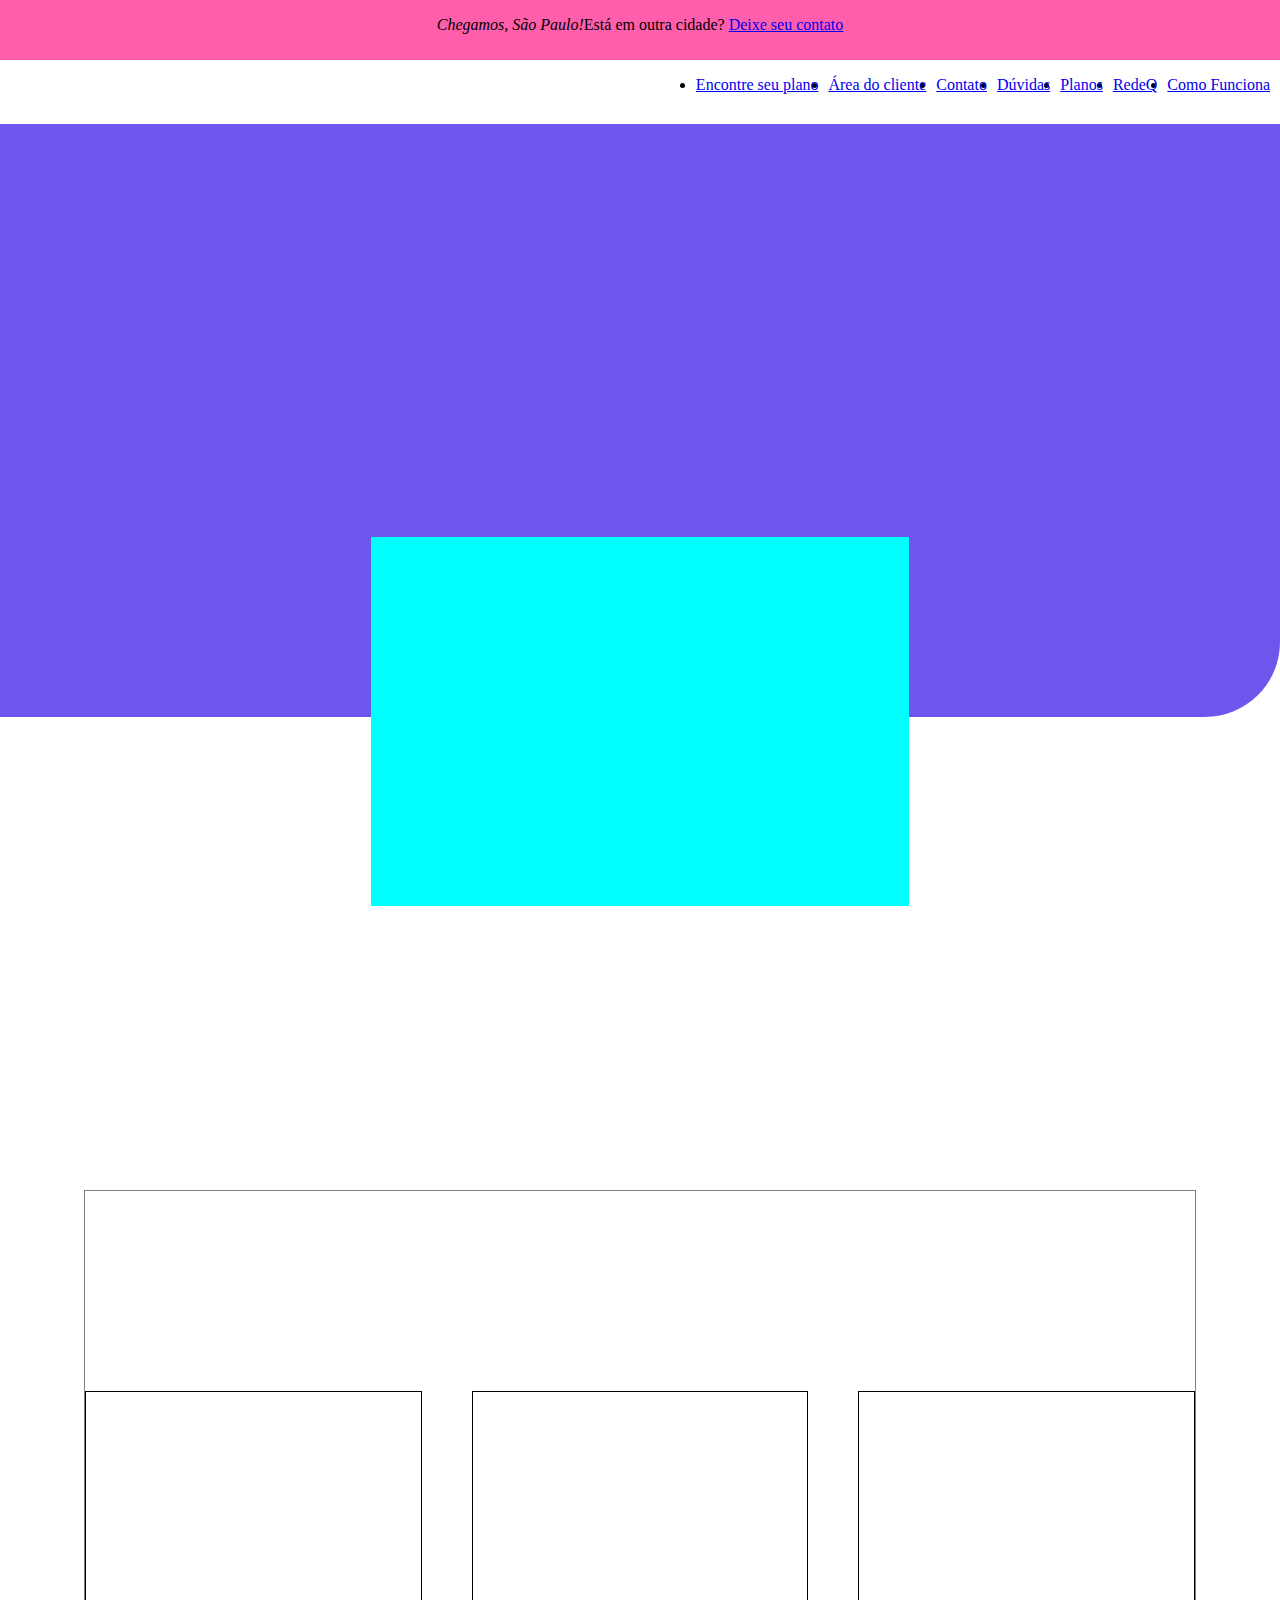
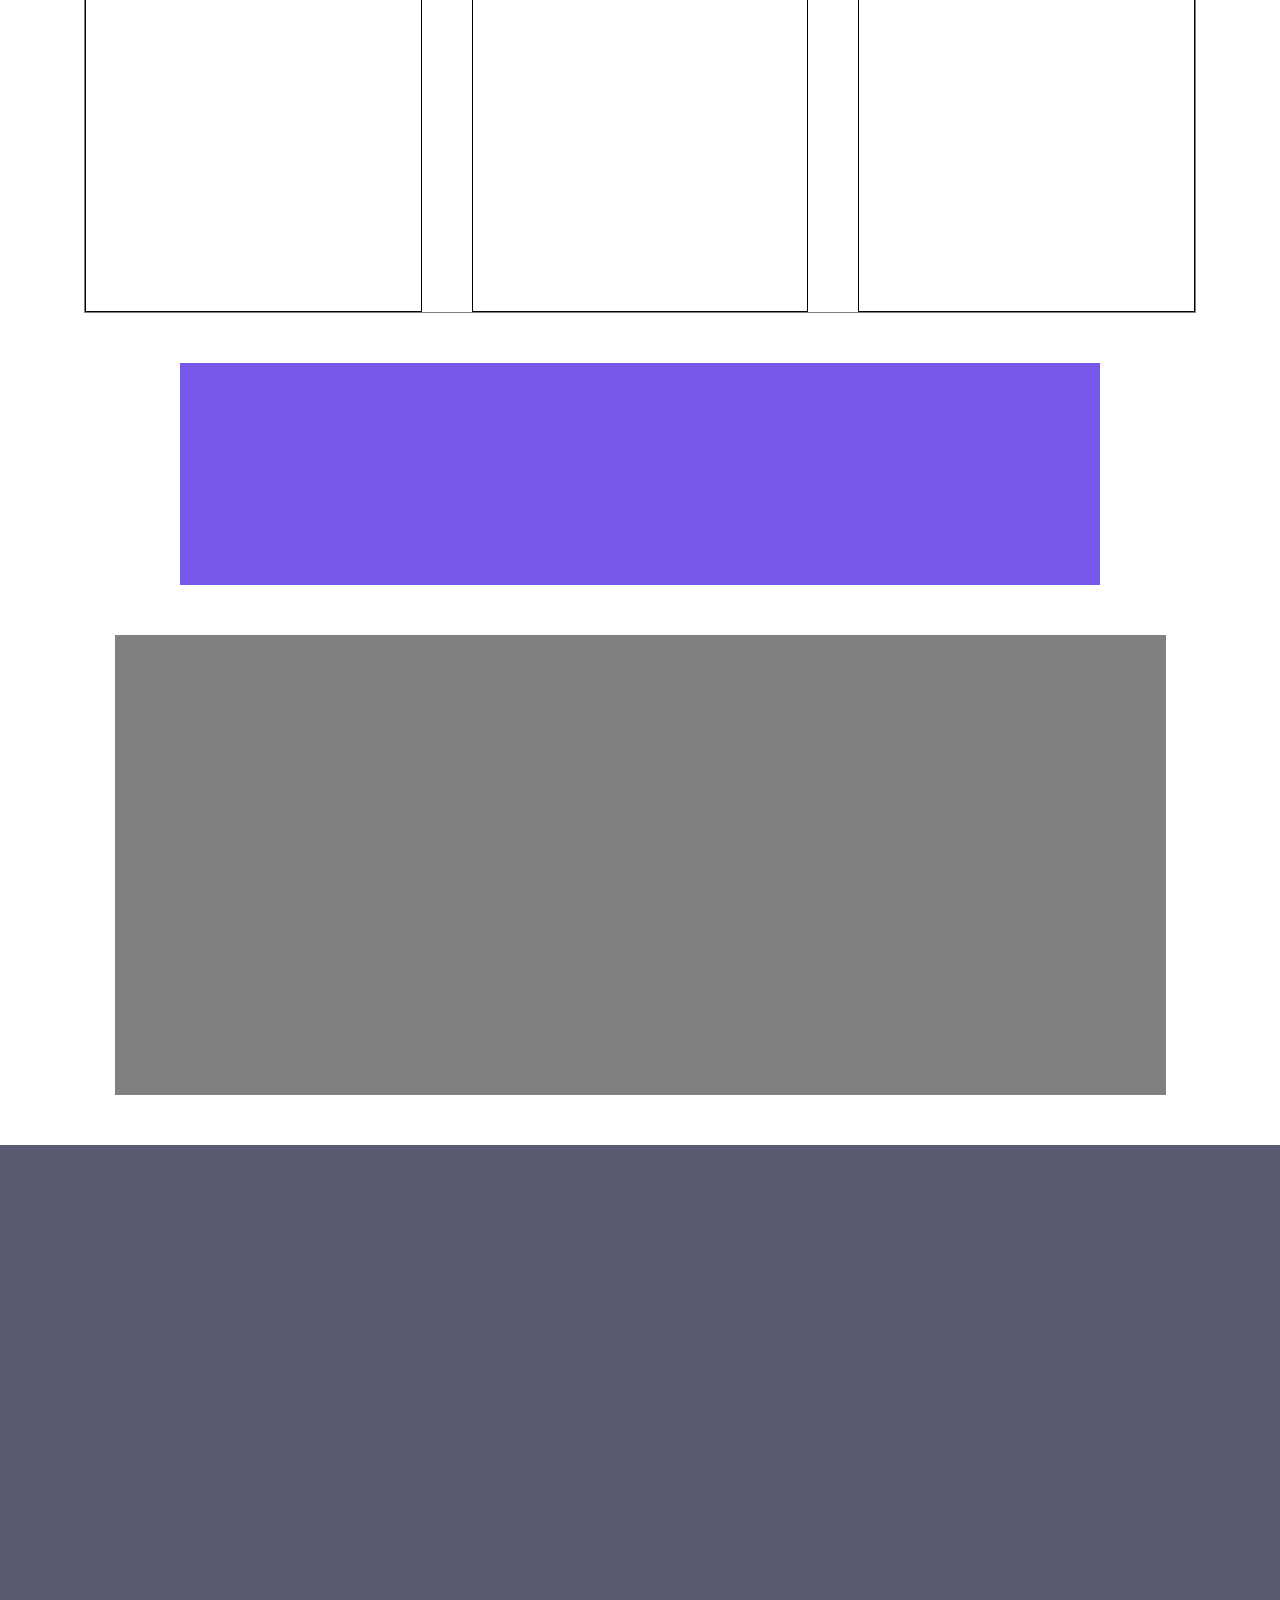
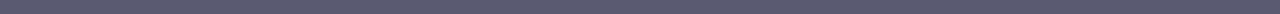
==== index.html @ 396ab60f "Adicionando no outro computador" ====
<!DOCTYPE html>
<html lang="pt-br">

<head>
    <meta charset="UTF-8">
    <meta name="viewport" content="width=device-width, initial-scale=1.0">
    <title>Saúde</title>
    <link rel="stylesheet" href="CSS/estilo.css">

    
</head>

<body>

    <div class="div-topo" id="div1">
        <p><i>Chegamos, São Paulo!</i>Está em outra cidade? <a href="#">Deixe seu contato</a> </p>
    </div>
    
    <div class="div-topo" id="div2">
        <ul class="ul-div2">
            <li><a href="#">Como Funciona</a></li>
            <li><a href="#">RedeQ</a></li>
            <li><a href="#">Planos</a></li>
            <li><a href="#">Dúvidas</a></li>
            <li><a href="#">Contato</a></li>
            <li><a href="#">Área do cliente</a></li>
            <li><a href="#">Encontre seu plano</a></li>
        </ul>
    </div>
    
    
    <div class="div-topo" id="div3">
    </div>

    <div id="div4">

    </div>

    <div id="div5">
        <div class="coluna"></div>
        <div class="coluna" id="coluna-meio"></div>
        <div class="coluna"></div>
    </div>

    <div id="div6">

    </div>

    <div id="div7">

    </div>

    <Footer>
    </Footer>

</body>


</html>
---- CSS/estilo.css ----
body{
    margin: 0;
    padding: 0;
    text-decoration: chocolate;
}    
div{
    font-size: 0;
    padding: 0;
    margin: 0 auto;
    margin-bottom: 50px;
}
footer{
    width: 100%;
    height: 469px;
    background-color: #5A5A71;
}
.div-topo{
    font-size: 0;
    display: inline-block;

}
.ul-div2 li{
    margin-right: 10px;
    float: right;
}
.coluna{
    flex: 1;
    margin-top: 200px;
    margin-bottom: 0;
    border: 1px solid #000;
}
#div1{
    width: 100%;
    height: 60px;
    background-color: #FF5EAC;
    text-align: center;
    font-size: 16px;
    margin-bottom: 0px !important;
}
#div2{
    width: 100%;
    height: 60px;
    background-color: white;
    margin-bottom: 0 !important;
    font-size: 16px;
}
#div3{
    width: 100%;
    height: 593px;
    background-color: #6E56ED;
    border-bottom-right-radius: 75px;
}
#div4{
    width: 538px;
    height: 369px;
    background-color: aqua;
    position: relative;
    top: -234px;
 
}
#div5{
    display: flex;
    width: 1110px;
    height: 721px;
    border: 1px solid gray;
}
#div6{
    width: 920px;
    height: 222px;
    background-color: #7858e8;
}
#div7{
    width: 1051px;
    height: 460px;
    background-color: gray;
}
#coluna-meio{
    margin-left: 50px;
    margin-right: 50px;
}
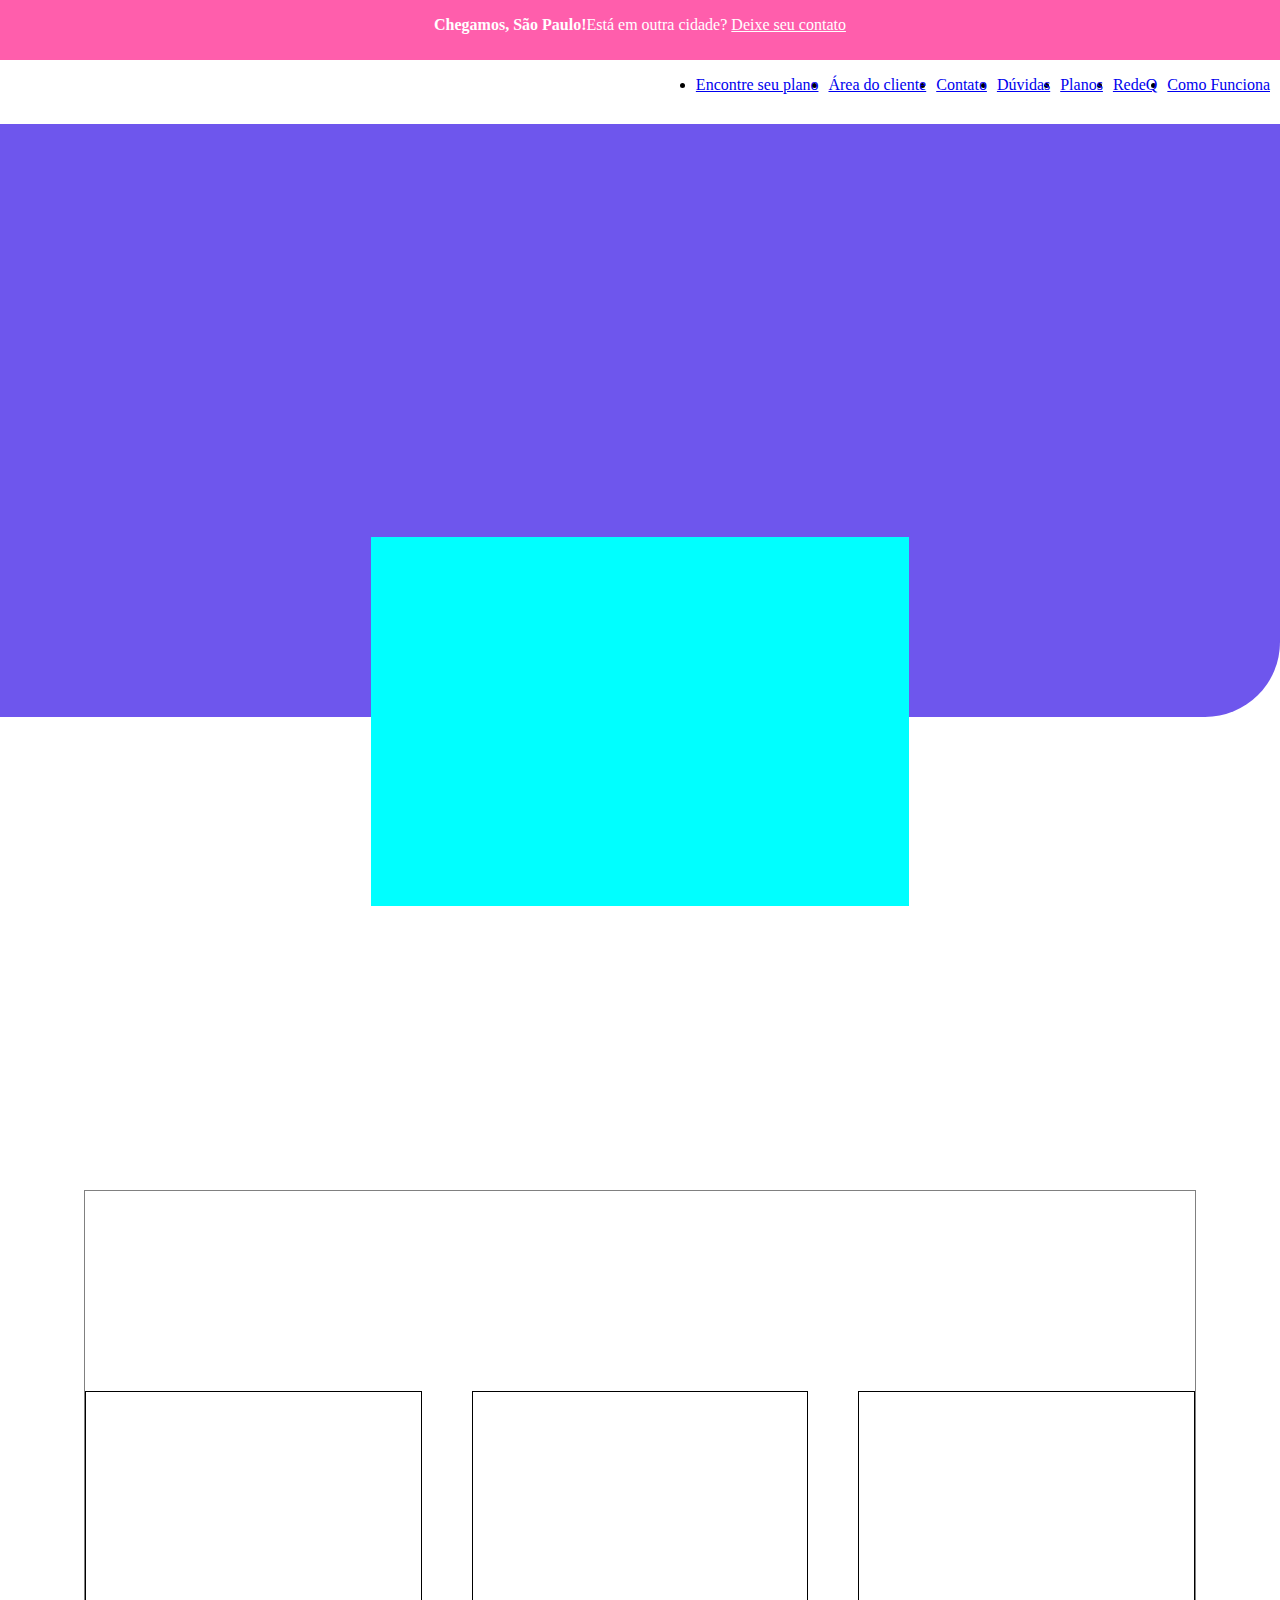
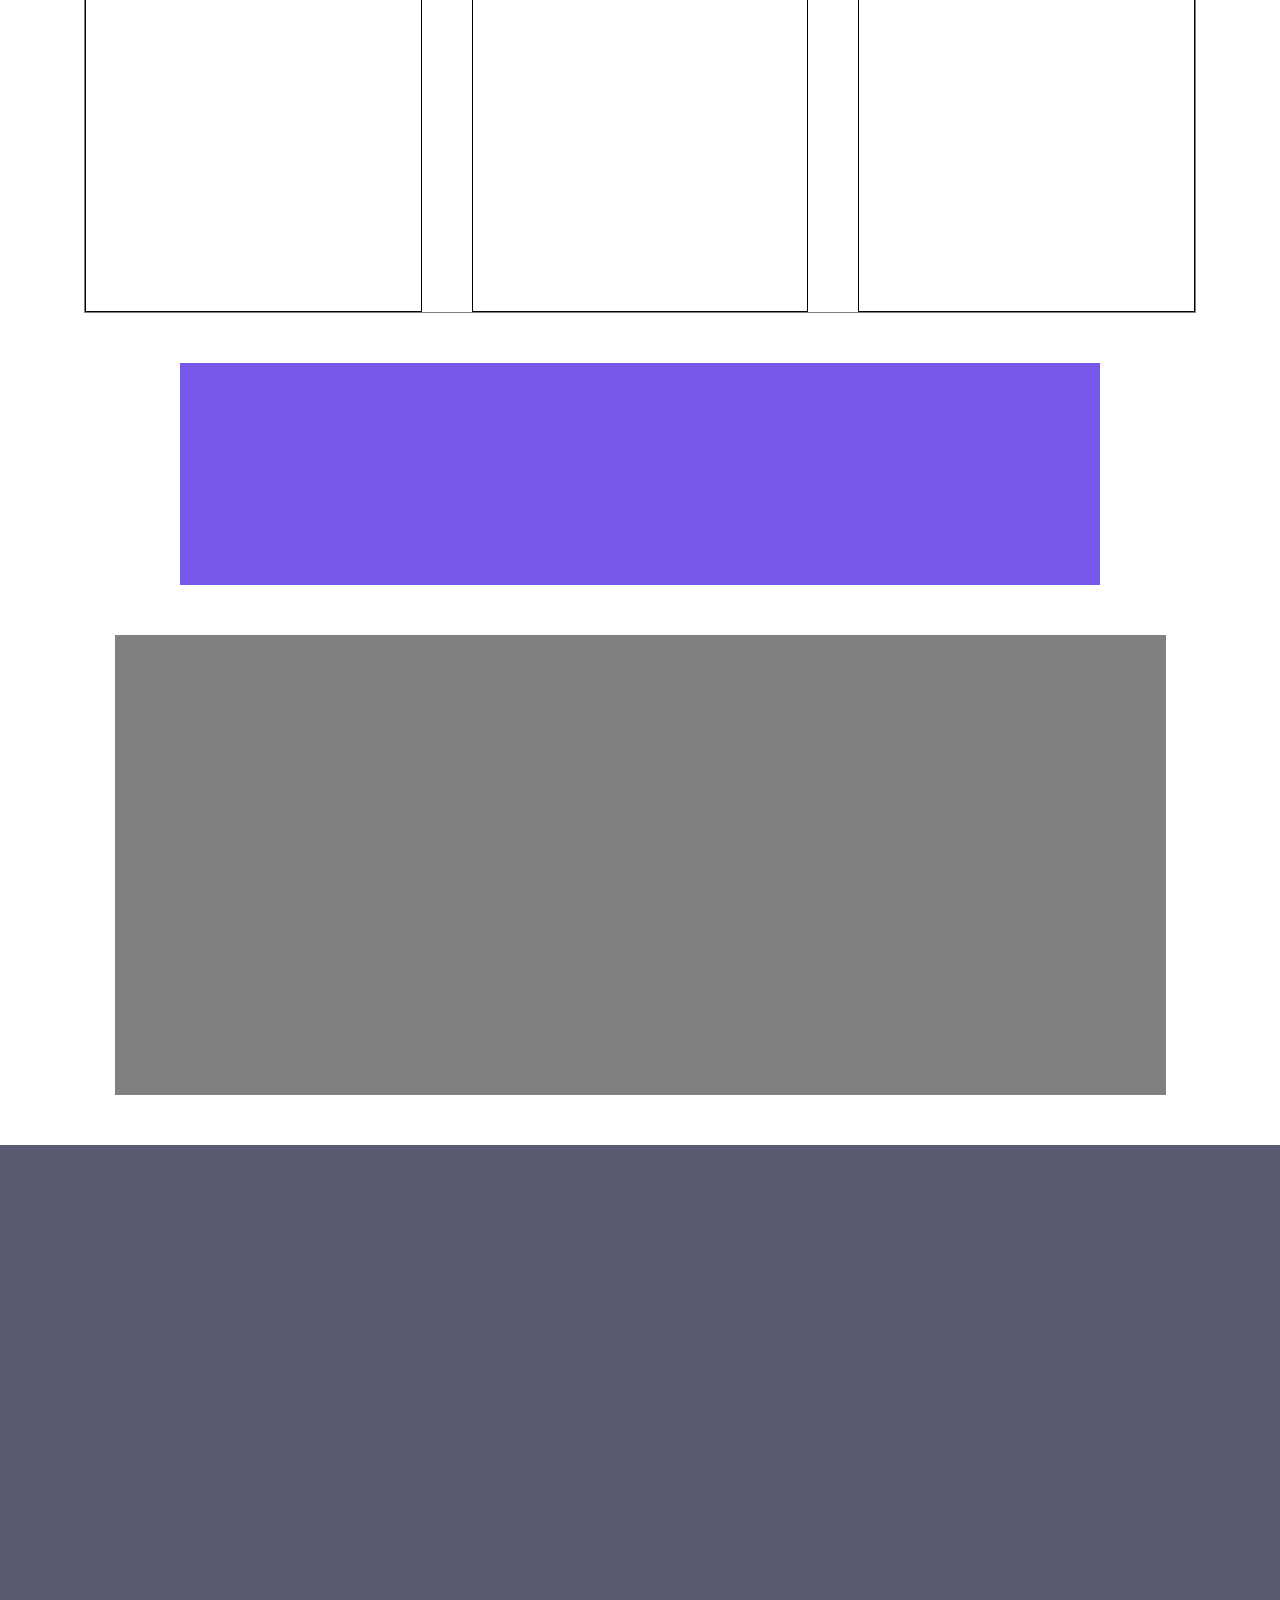
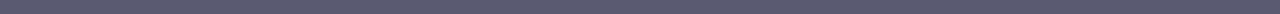
==== commit 65b5576f: "Fazendo ajuste na div1" ====
--- a/index.html
+++ b/index.html
@@ -13,7 +13,7 @@
 <body>
 
     <div class="div-topo" id="div1">
-        <p><i>Chegamos, São Paulo!</i>Está em outra cidade? <a href="#">Deixe seu contato</a> </p>
+        <p class="p-div1"><strong>Chegamos, São Paulo!</strong>Está em outra cidade? <a id="link-div1" href="#">Deixe seu contato</a> </p>
     </div>
     
     <div class="div-topo" id="div2">
--- a/CSS/estilo.css
+++ b/CSS/estilo.css
@@ -1,7 +1,6 @@
 body{
     margin: 0;
     padding: 0;
-    text-decoration: chocolate;
 }    
 div{
     font-size: 0;
@@ -28,6 +27,9 @@
     margin-top: 200px;
     margin-bottom: 0;
     border: 1px solid #000;
+}
+.p-div1{
+    color: white;
 }
 #div1{
     width: 100%;
@@ -74,6 +76,10 @@
     height: 460px;
     background-color: gray;
 }
+#link-div1{
+    color: white;
+    text-decoration-color: white;
+}
 #coluna-meio{
     margin-left: 50px;
     margin-right: 50px;
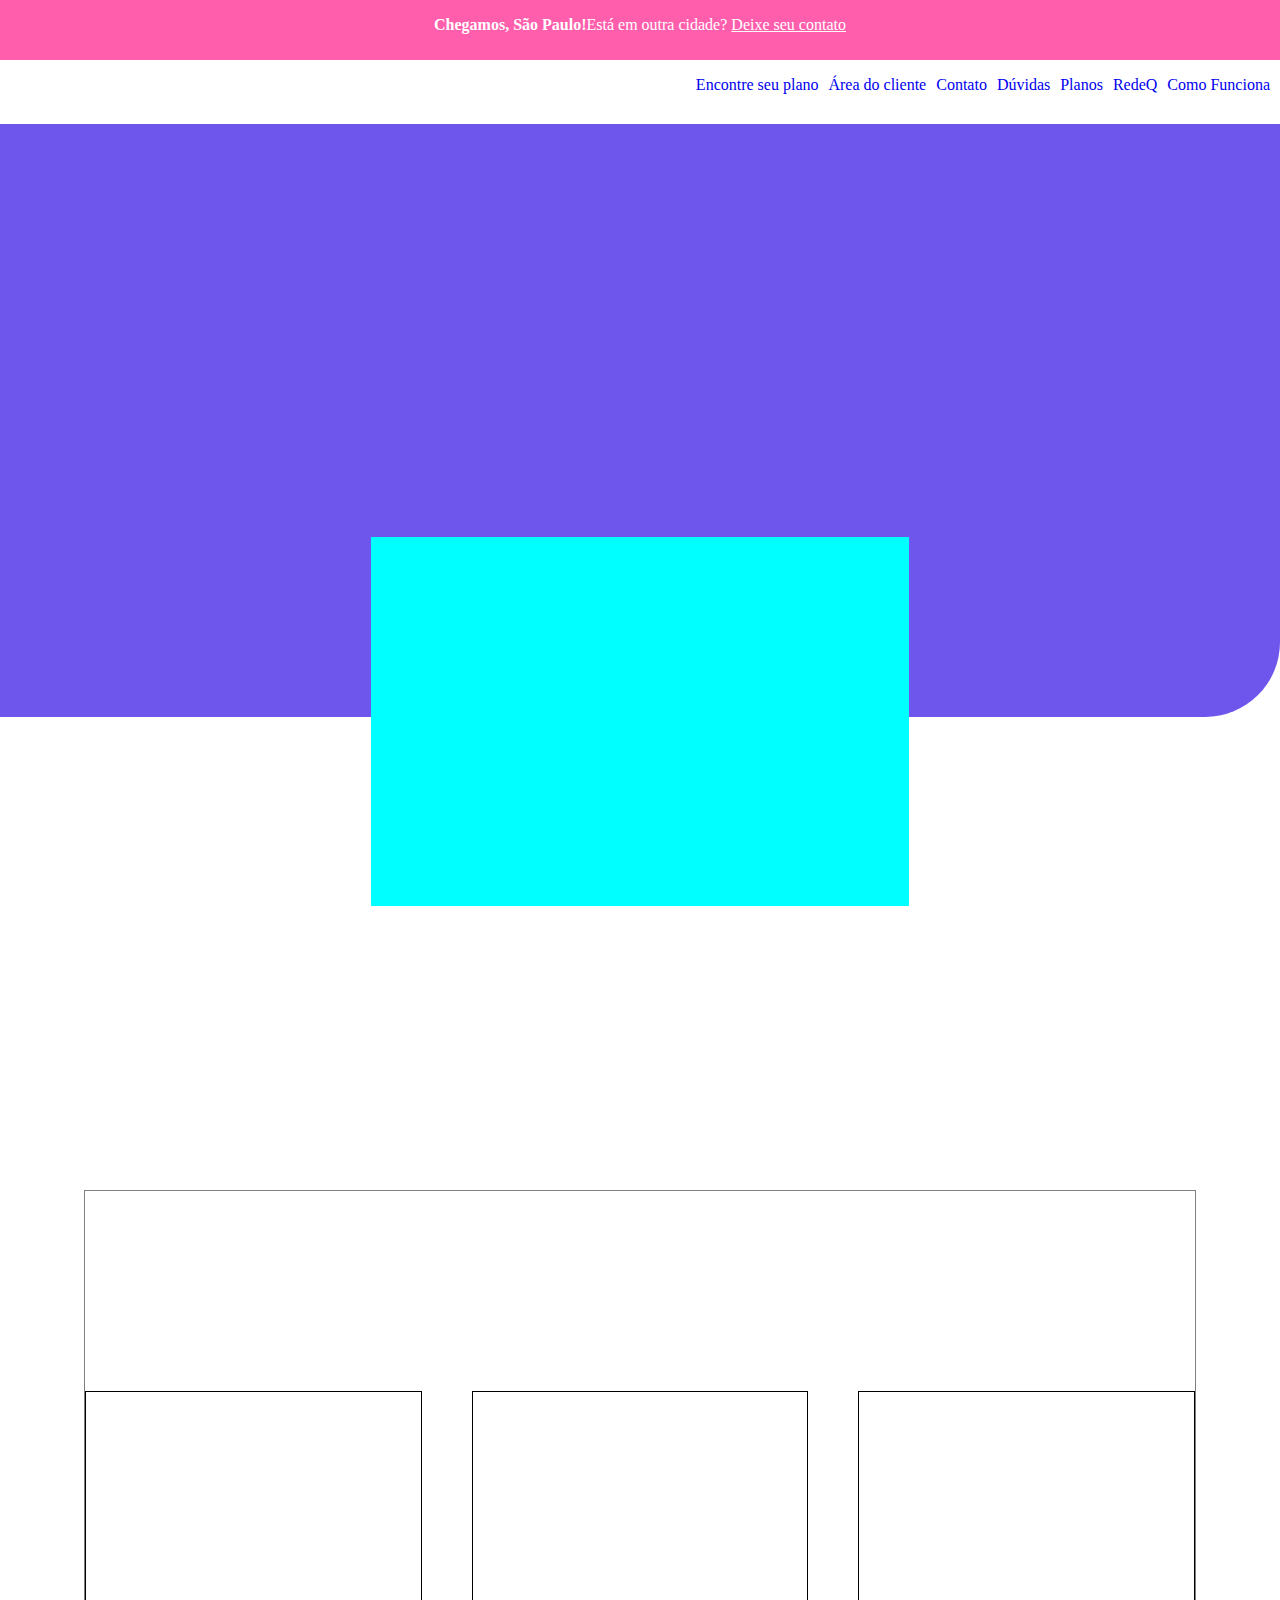
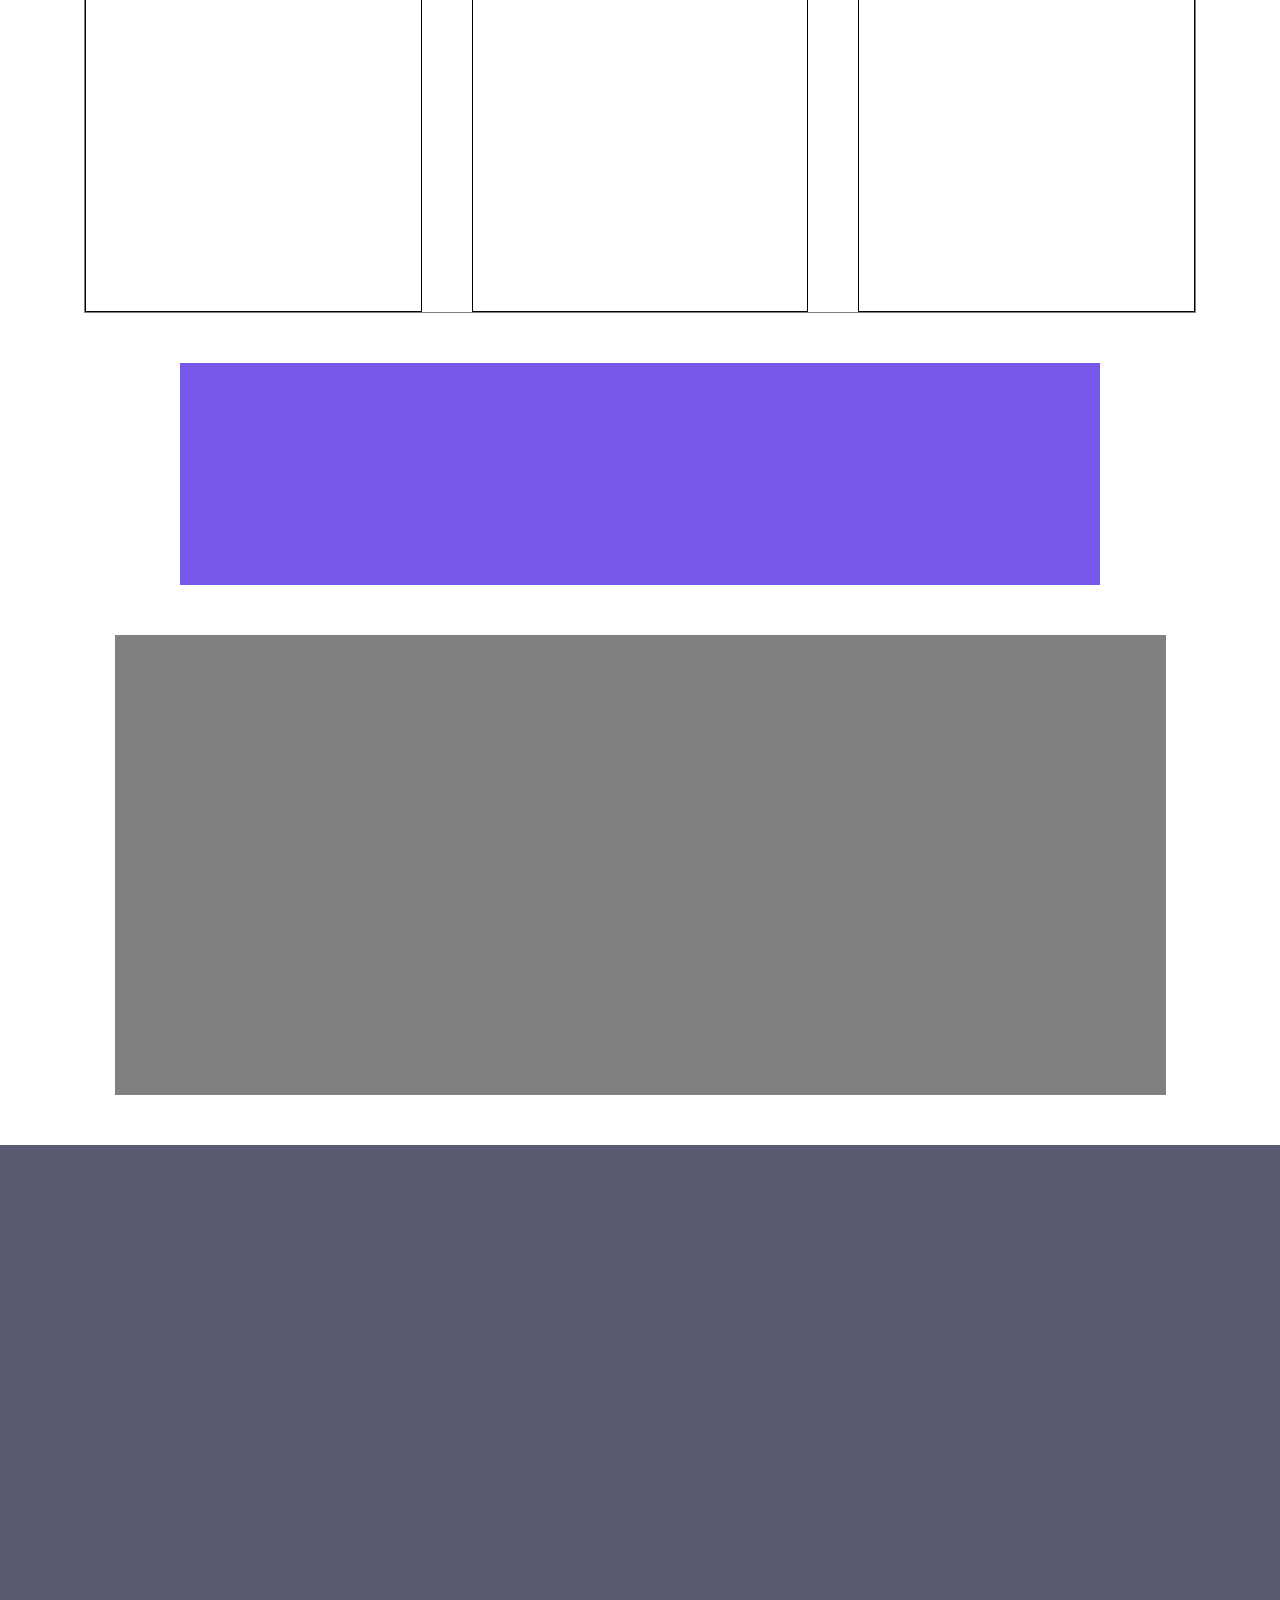
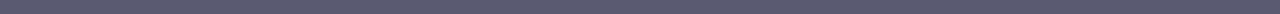
==== commit e13c5140: "Ajuste no css" ====
--- a/index.html
+++ b/index.html
@@ -20,7 +20,7 @@
         <ul class="ul-div2">
             <li><a href="#">Como Funciona</a></li>
             <li><a href="#">RedeQ</a></li>
-            <li><a href="#">Planos</a></li>
+            <li><a href="#" id="plano">Planos</a></li>
             <li><a href="#">Dúvidas</a></li>
             <li><a href="#">Contato</a></li>
             <li><a href="#">Área do cliente</a></li>
--- a/CSS/estilo.css
+++ b/CSS/estilo.css
@@ -21,6 +21,11 @@
 .ul-div2 li{
     margin-right: 10px;
     float: right;
+    list-style: none;
+}
+.ul-div2 a{
+    text-decoration: none;
+    text-decoration-color: #5A5A71;
 }
 .coluna{
     flex: 1;
@@ -34,7 +39,7 @@
 #div1{
     width: 100%;
     height: 60px;
-    background-color: #FF5EAC;
+    background-image: linear-gradient(to right, #ff5eac 100%, #6e56ed 15%);
     text-align: center;
     font-size: 16px;
     margin-bottom: 0px !important;
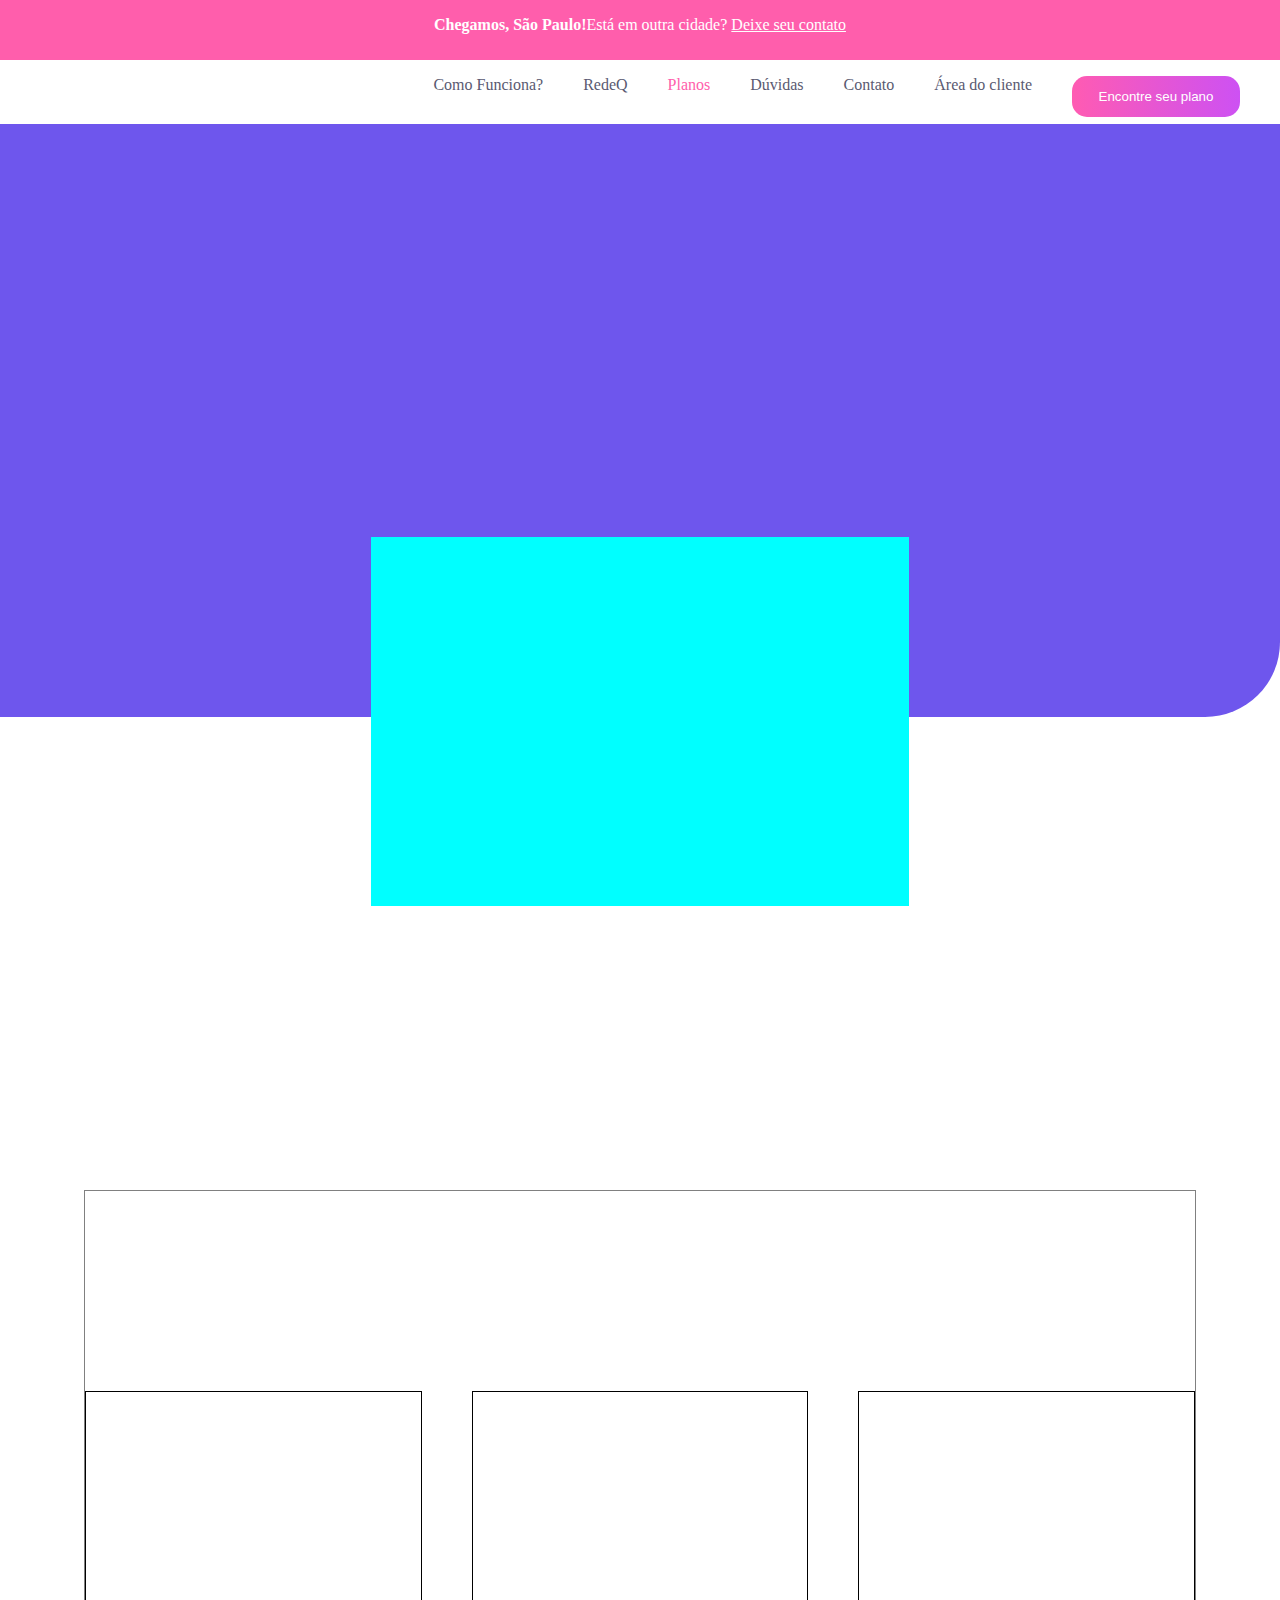
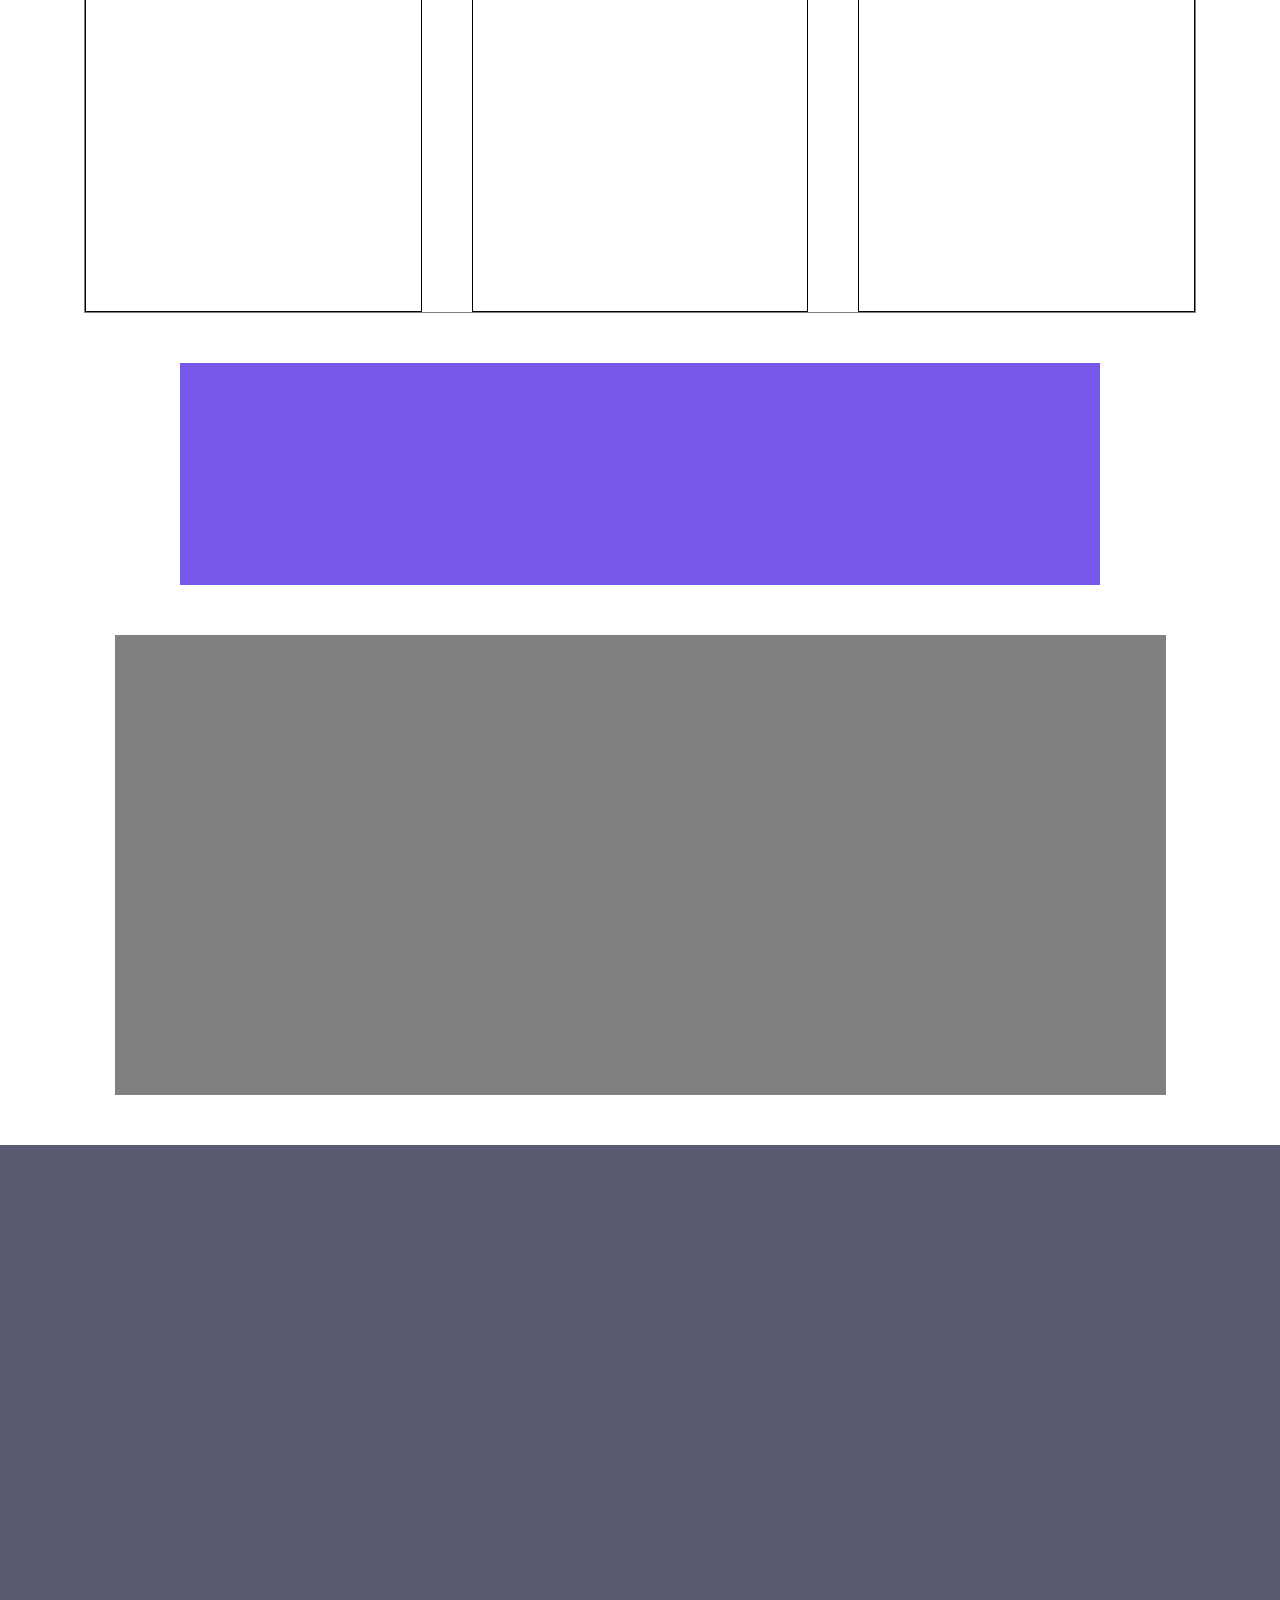
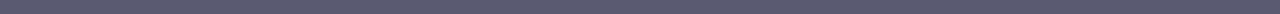
==== commit 990e337c: "Ajustando links da div2" ====
--- a/index.html
+++ b/index.html
@@ -18,13 +18,13 @@
     
     <div class="div-topo" id="div2">
         <ul class="ul-div2">
-            <li><a href="#">Como Funciona</a></li>
+            <li><button href="#" id="encontre-plano">Encontre seu plano</button></li>
+            <li><a href="#">Área do cliente</a></li>
+            <li><a href="#">Contato</a></li>
+            <li><a href="#">Dúvidas</a></li>
+            <li><a href="#" id="plano">Planos</a></li>
             <li><a href="#">RedeQ</a></li>
-            <li><a href="#" id="plano">Planos</a></li>
-            <li><a href="#">Dúvidas</a></li>
-            <li><a href="#">Contato</a></li>
-            <li><a href="#">Área do cliente</a></li>
-            <li><a href="#">Encontre seu plano</a></li>
+            <li><a href="#">Como Funciona?</a></li>
         </ul>
     </div>
     
--- a/CSS/estilo.css
+++ b/CSS/estilo.css
@@ -19,13 +19,13 @@
 
 }
 .ul-div2 li{
-    margin-right: 10px;
+    margin-right: 40px;
     float: right;
     list-style: none;
 }
 .ul-div2 a{
     text-decoration: none;
-    text-decoration-color: #5A5A71;
+    color: #5A5A71;
 }
 .coluna{
     flex: 1;
@@ -50,6 +50,7 @@
     background-color: white;
     margin-bottom: 0 !important;
     font-size: 16px;
+    text-align: center;
 }
 #div3{
     width: 100%;
@@ -88,4 +89,17 @@
 #coluna-meio{
     margin-left: 50px;
     margin-right: 50px;
+}
+#plano{
+    color: #ff5eac;
+}
+#encontre-plano{
+    background: linear-gradient(to right, #ff5bb2, #Cd51f3);
+    border: none;
+    width: 168px;
+    height: 41px;
+    border-radius: 15px;
+    color: white;
+    background-position: center;
+    background-size: cover;
 }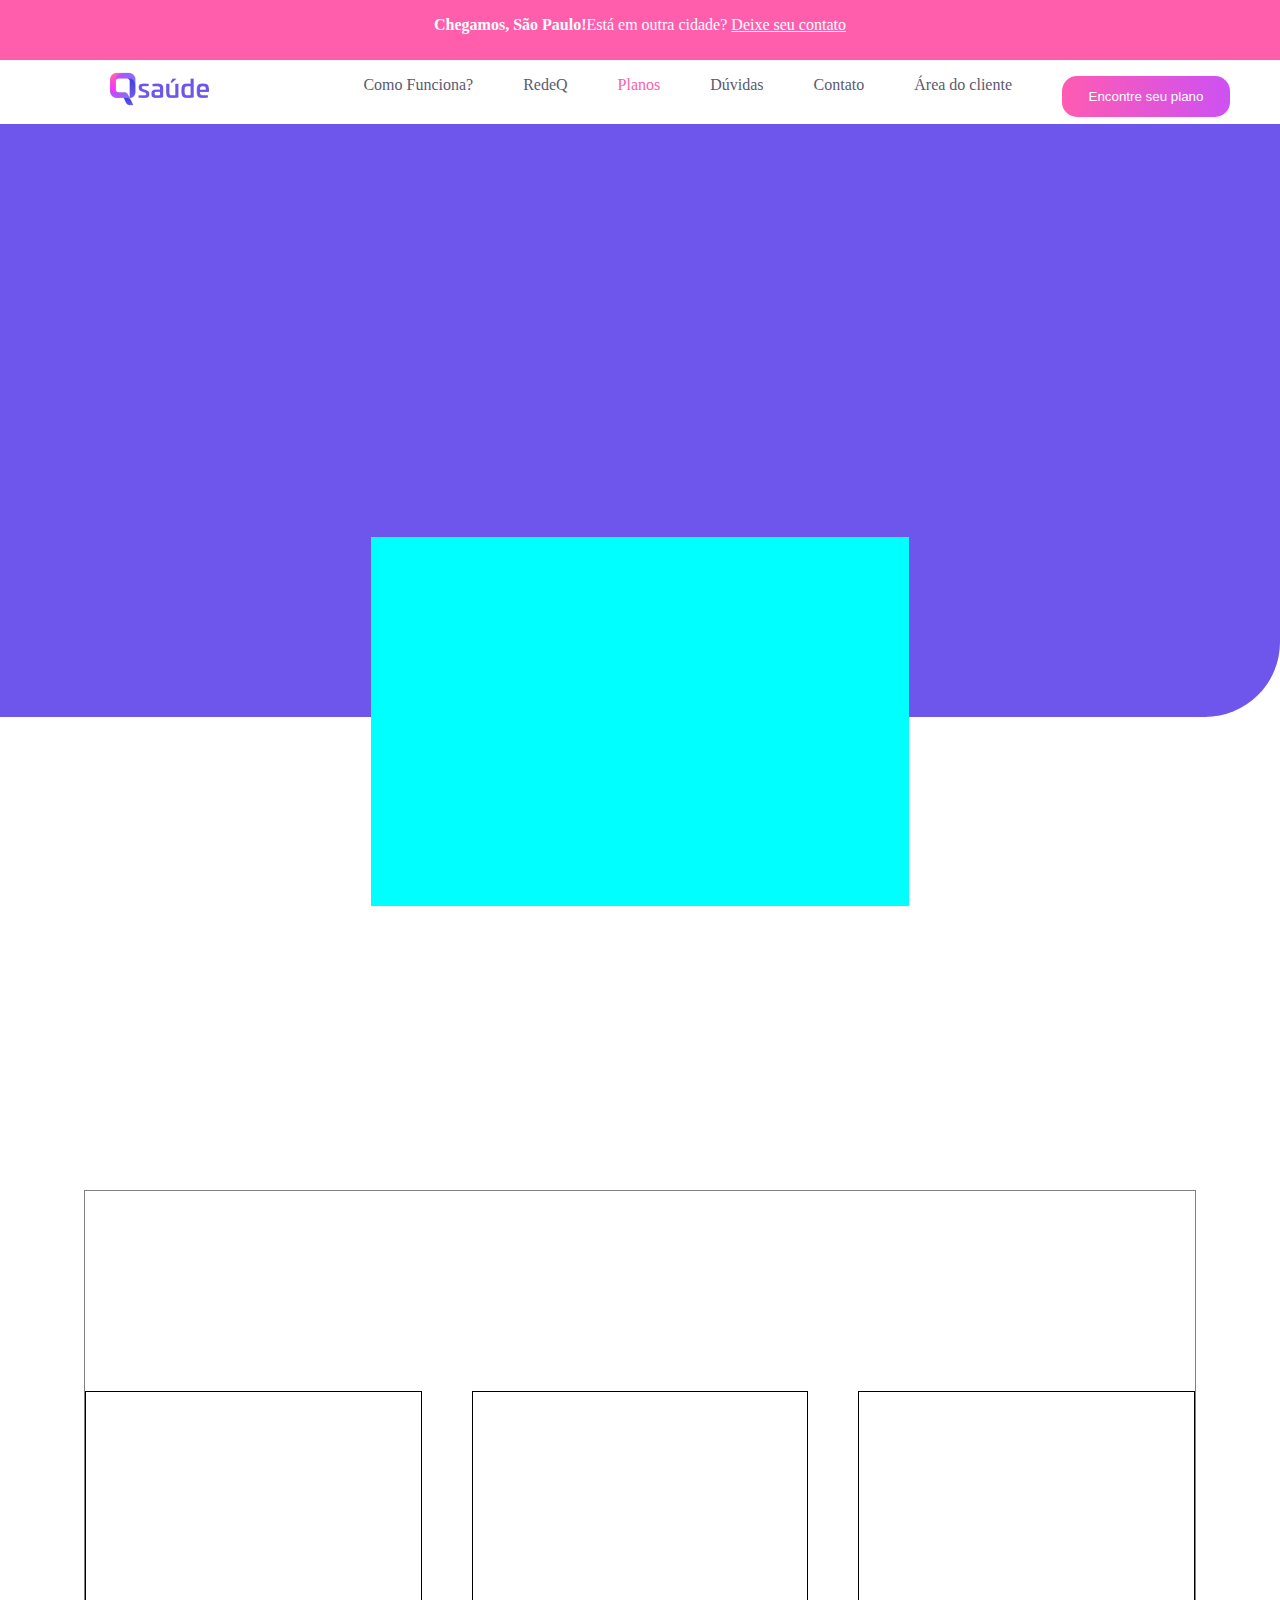
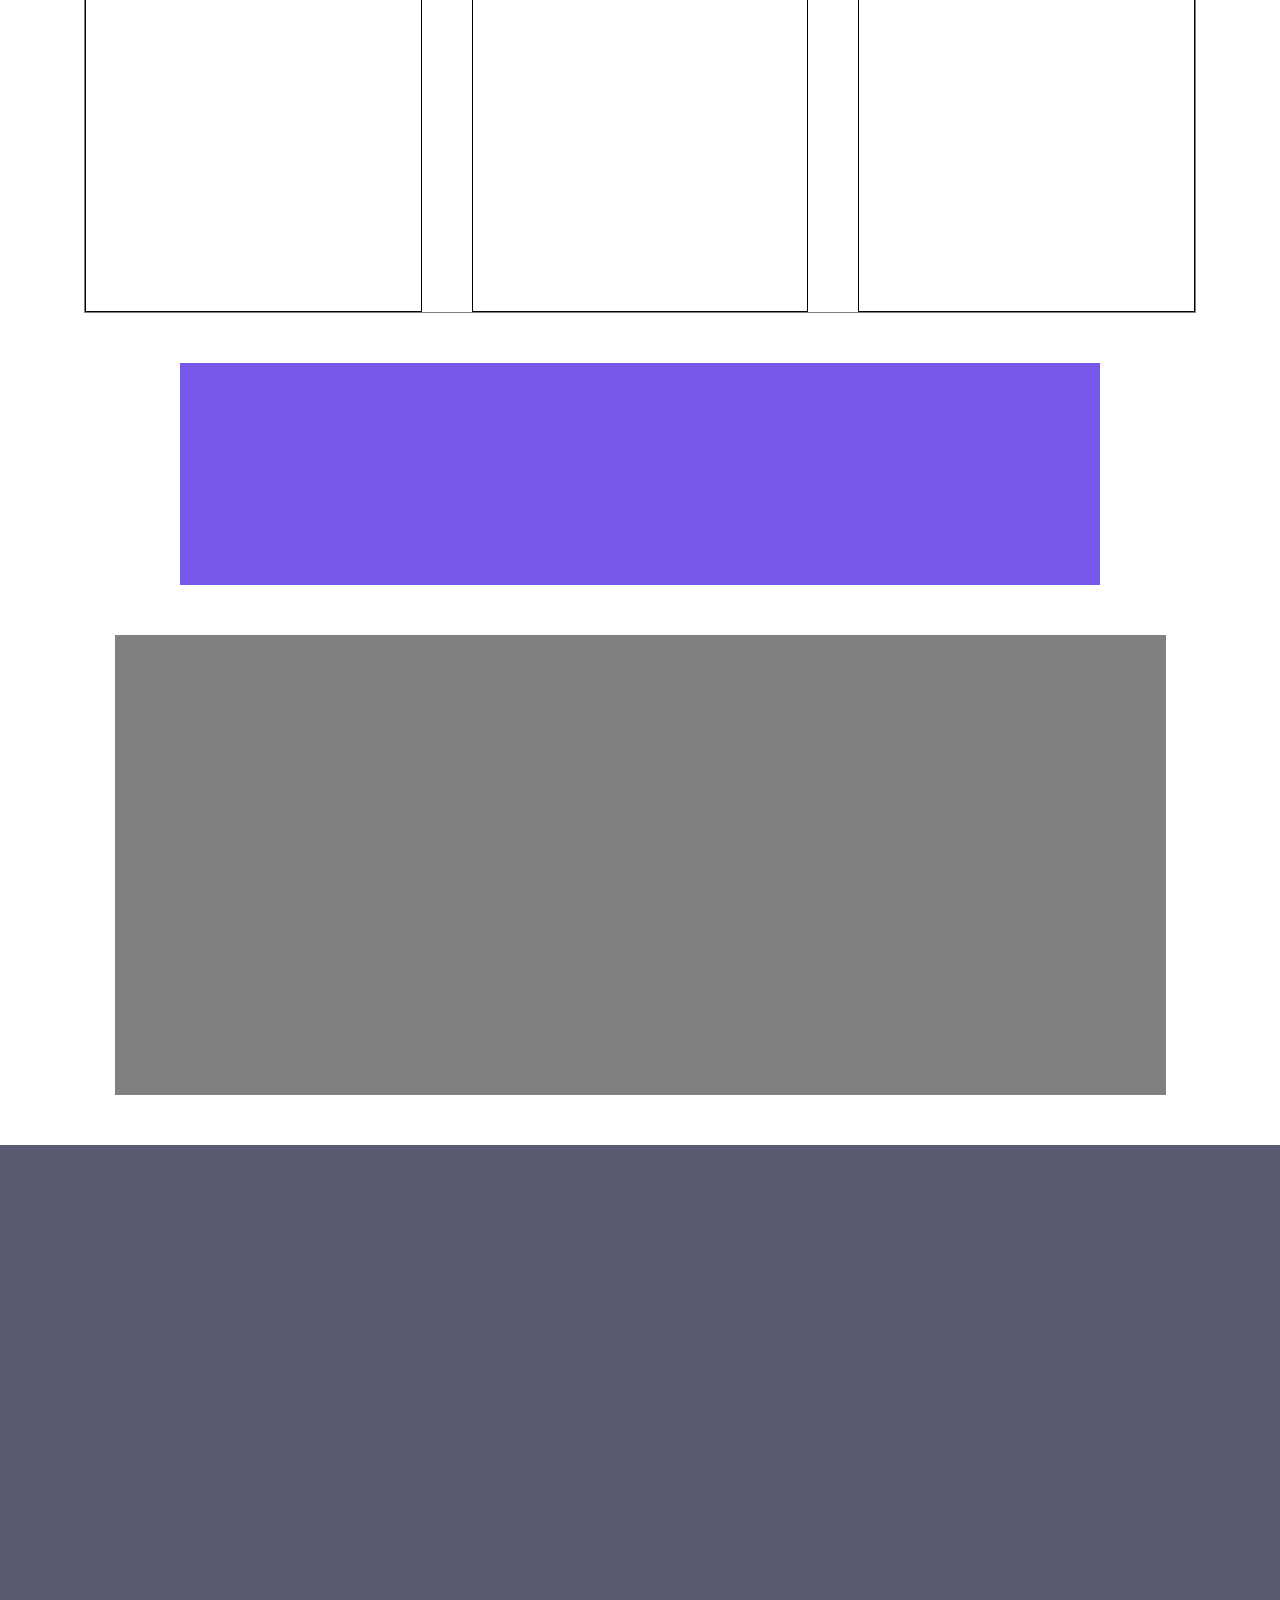
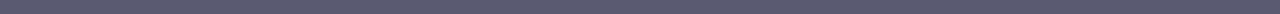
==== commit 5ecfcff0: "Adicionando imagem a div2" ====
--- a/index.html
+++ b/index.html
@@ -17,8 +17,11 @@
     </div>
     
     <div class="div-topo" id="div2">
+
+        <img id="img-div2" src="Imagens/logo_colorido 1.png" alt="Logo do site Qsaúde">
+
         <ul class="ul-div2">
-            <li><button href="#" id="encontre-plano">Encontre seu plano</button></li>
+            <li> <a href=""><button href="#" id="encontre-plano">Encontre seu plano</button></a></li>
             <li><a href="#">Área do cliente</a></li>
             <li><a href="#">Contato</a></li>
             <li><a href="#">Dúvidas</a></li>
--- a/CSS/estilo.css
+++ b/CSS/estilo.css
@@ -19,7 +19,7 @@
 
 }
 .ul-div2 li{
-    margin-right: 40px;
+    padding-right: 50px;
     float: right;
     list-style: none;
 }
@@ -102,4 +102,9 @@
     color: white;
     background-position: center;
     background-size: cover;
+}
+#img-div2{
+    float: left;
+    margin-top: 10px;
+    margin-left: 100px;
 }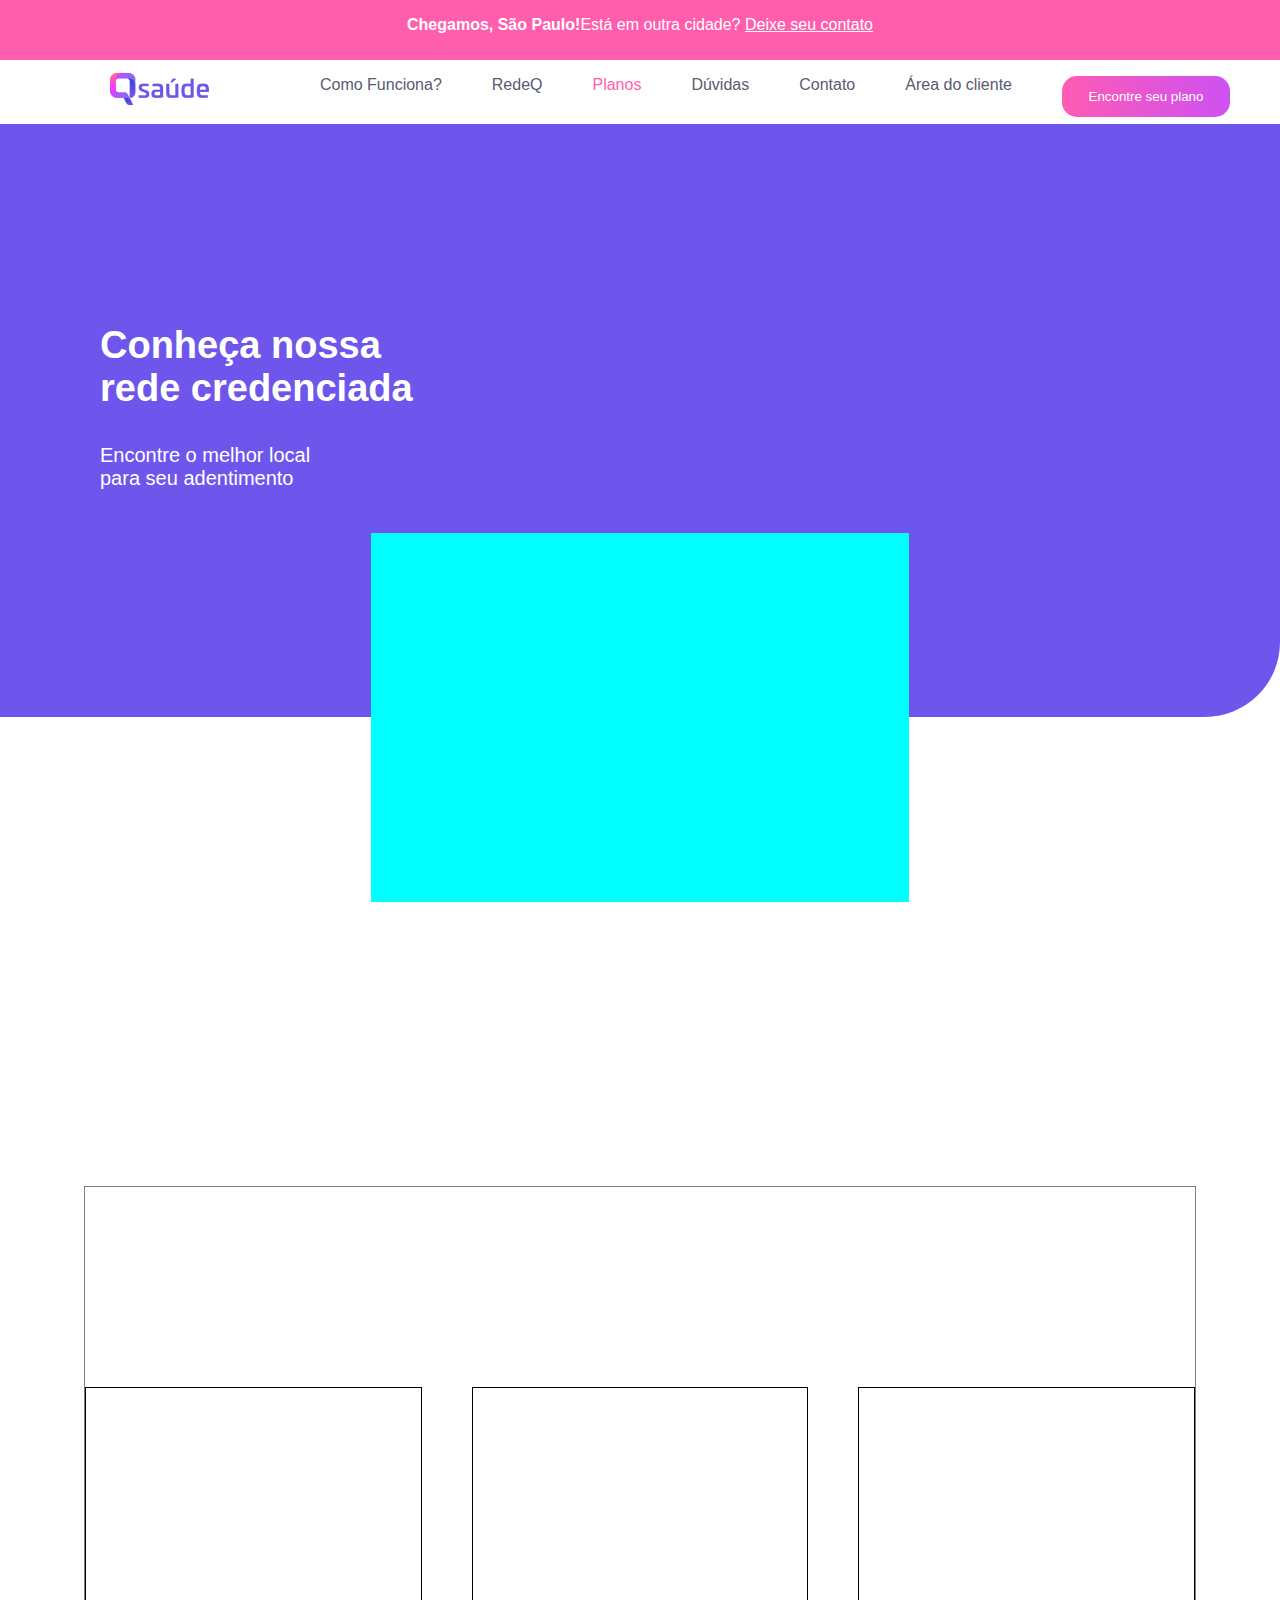
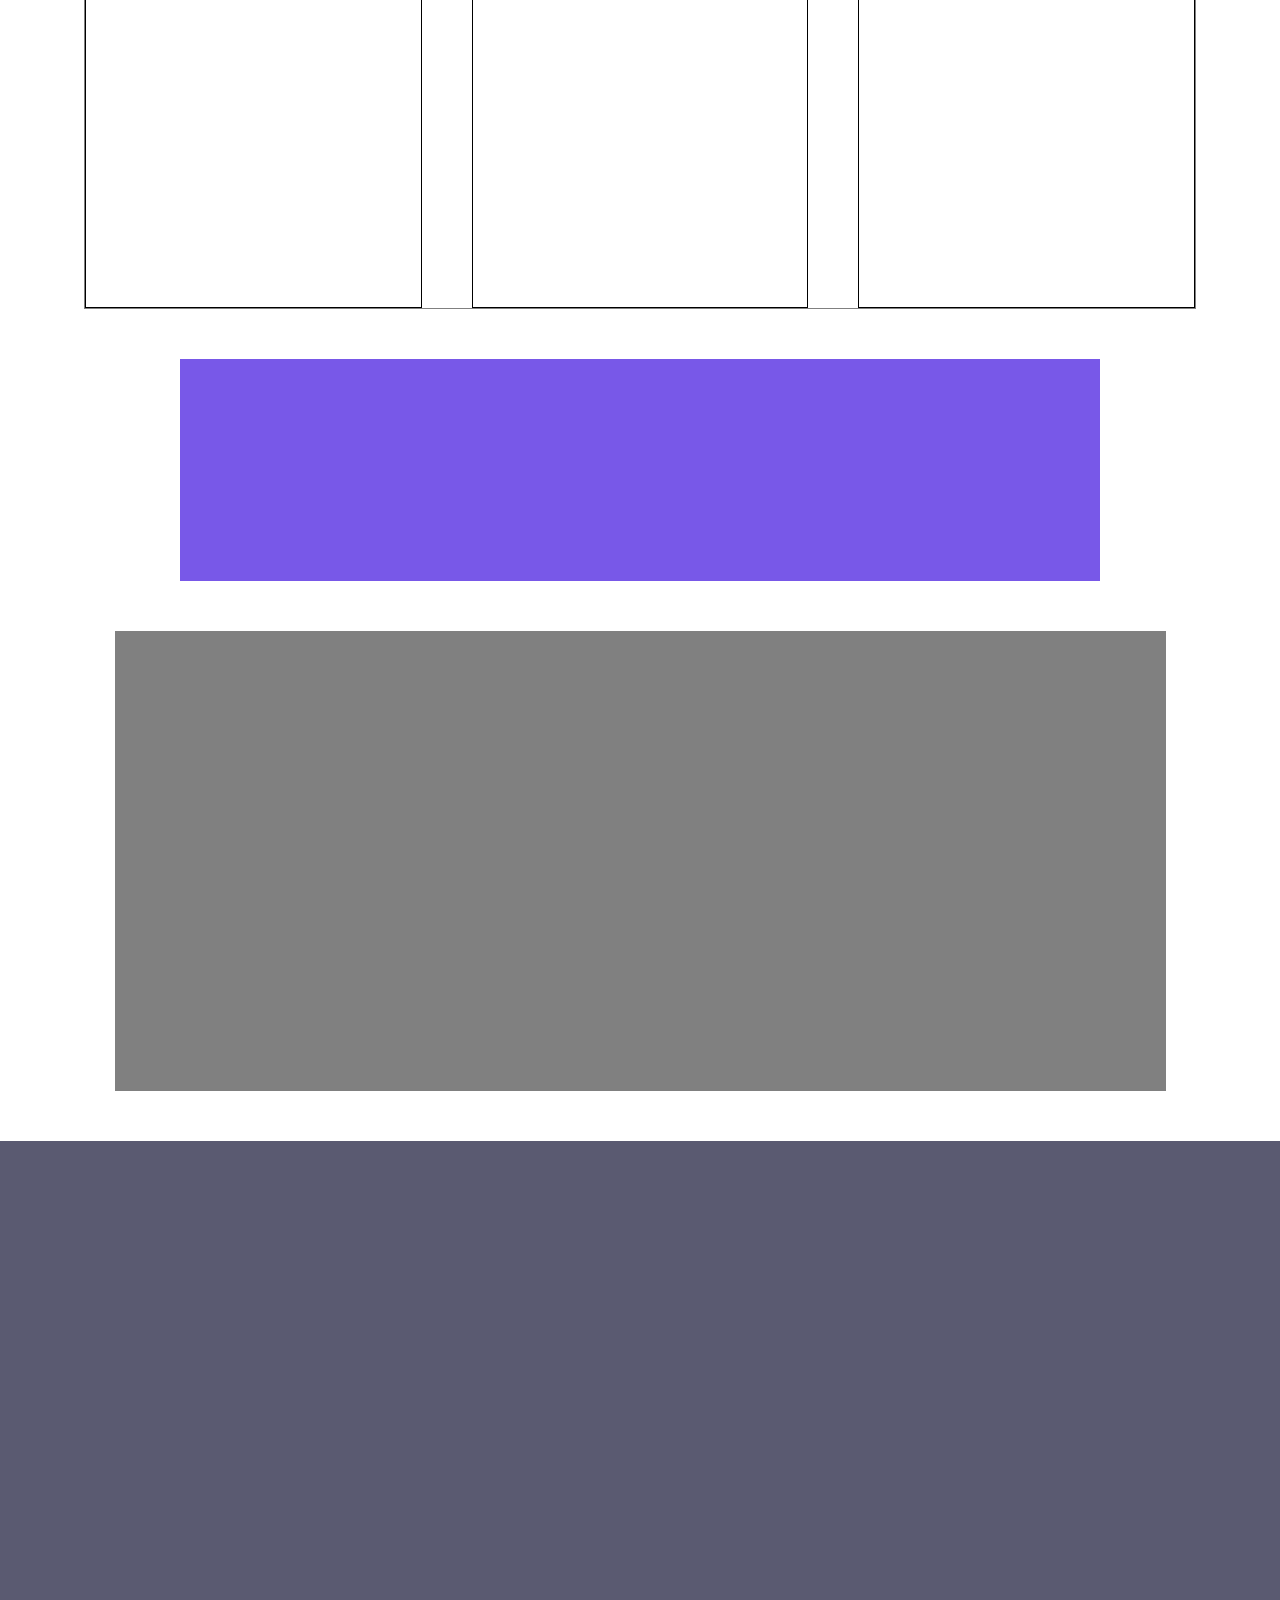
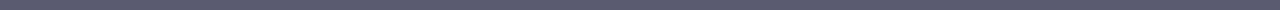
==== commit 04da2628: "Adicionando texto na div 3, e adicionando imagens a pasta" ====
--- a/index.html
+++ b/index.html
@@ -21,7 +21,7 @@
         <img id="img-div2" src="Imagens/logo_colorido 1.png" alt="Logo do site Qsaúde">
 
         <ul class="ul-div2">
-            <li> <a href=""><button href="#" id="encontre-plano">Encontre seu plano</button></a></li>
+            <li> <a href=""><button href="#" id="button-div2">Encontre seu plano</button></a></li>
             <li><a href="#">Área do cliente</a></li>
             <li><a href="#">Contato</a></li>
             <li><a href="#">Dúvidas</a></li>
@@ -33,6 +33,13 @@
     
     
     <div class="div-topo" id="div3">
+
+        <h1 id="h1-div3">Conheça nossa 
+            <br>
+            rede credenciada</h1>
+        <p id="p-div3">Encontre o melhor local
+            <br>
+            para seu adentimento</p>
     </div>
 
     <div id="div4">
--- a/CSS/estilo.css
+++ b/CSS/estilo.css
@@ -1,6 +1,7 @@
 body{
     margin: 0;
     padding: 0;
+    font-family: sans-serif;
 }    
 div{
     font-size: 0;
@@ -14,7 +15,6 @@
     background-color: #5A5A71;
 }
 .div-topo{
-    font-size: 0;
     display: inline-block;
 
 }
@@ -93,18 +93,30 @@
 #plano{
     color: #ff5eac;
 }
-#encontre-plano{
+#button-div2{
     background: linear-gradient(to right, #ff5bb2, #Cd51f3);
     border: none;
     width: 168px;
     height: 41px;
     border-radius: 15px;
     color: white;
-    background-position: center;
-    background-size: cover;
+    cursor: pointer;
 }
 #img-div2{
     float: left;
     margin-top: 10px;
     margin-left: 100px;
+}
+#h1-div3{
+    float: left;
+    font-size: 38px;
+    color: white;
+    margin-top: 200px;
+    margin-left: 100px;
+}
+#p-div3{
+    color: white;
+    font-size: 20px;
+    margin-top: 320px;
+    margin-left: 100px;
 }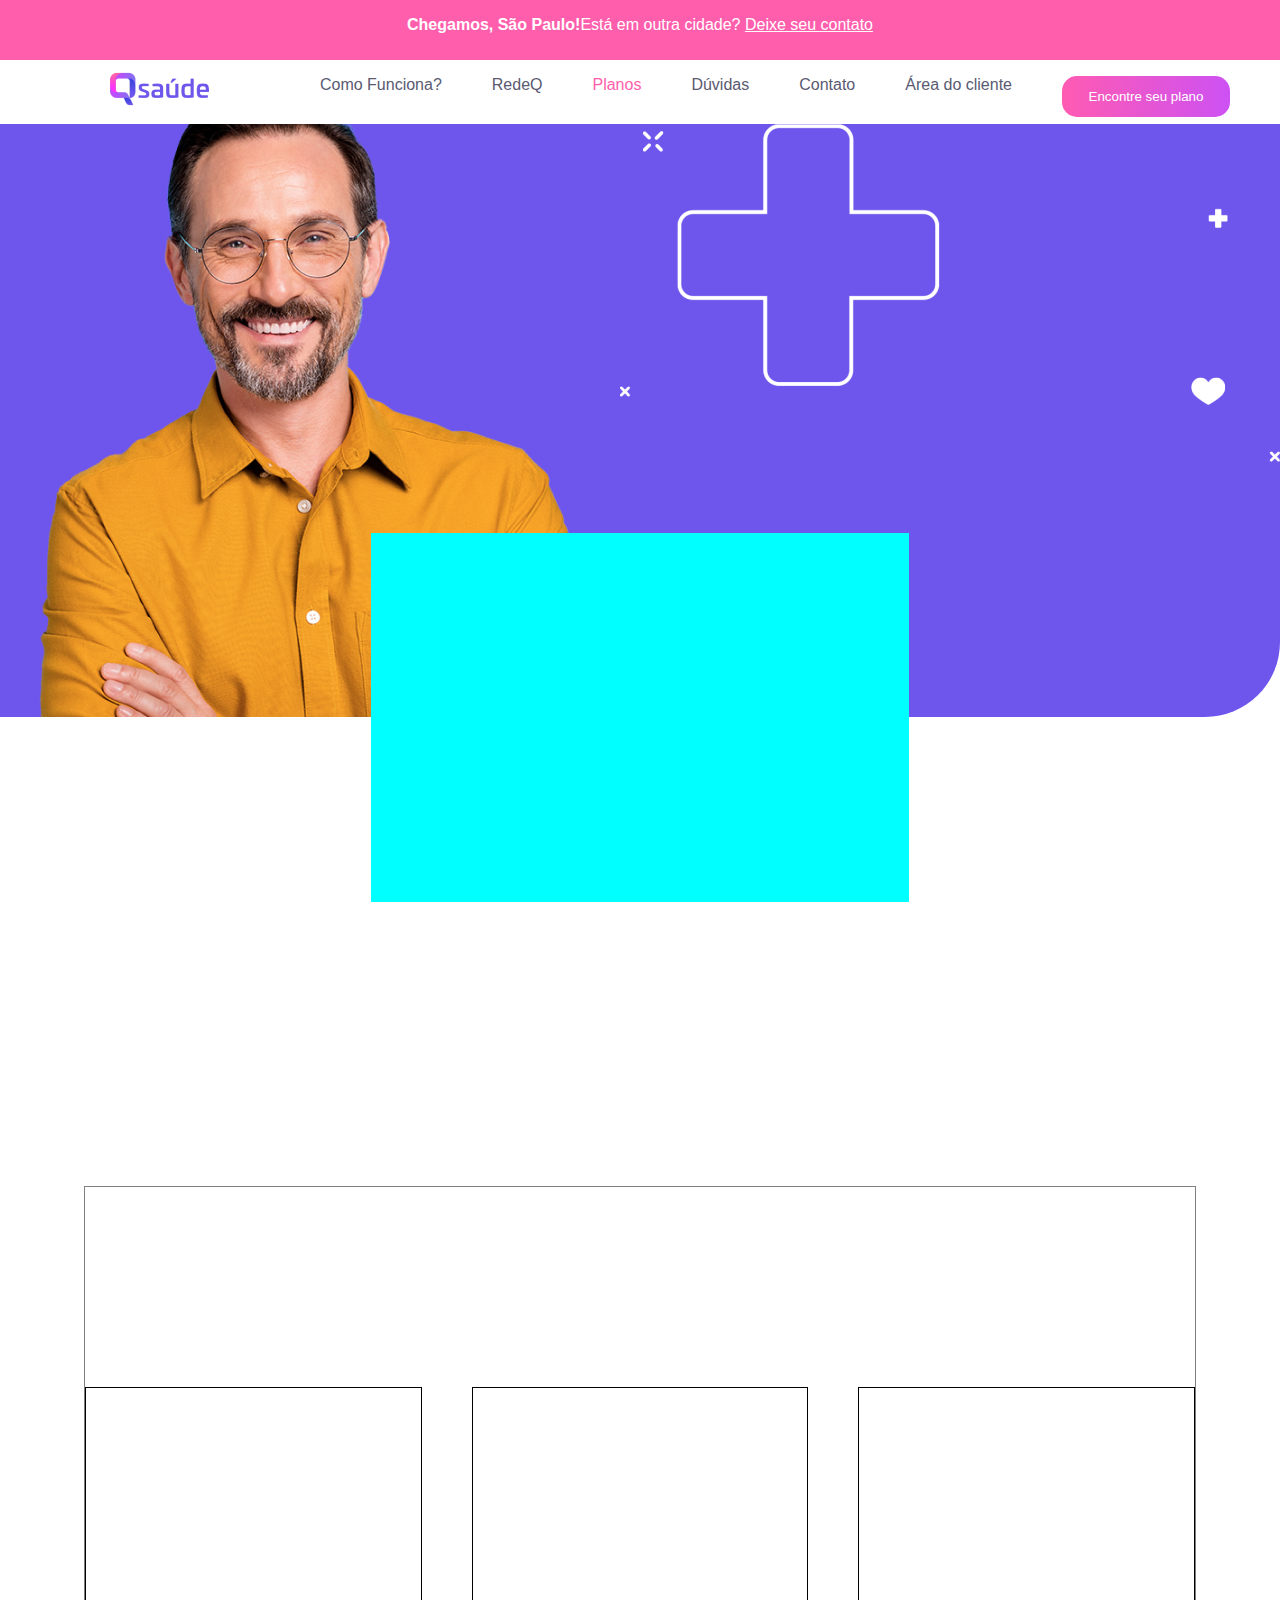
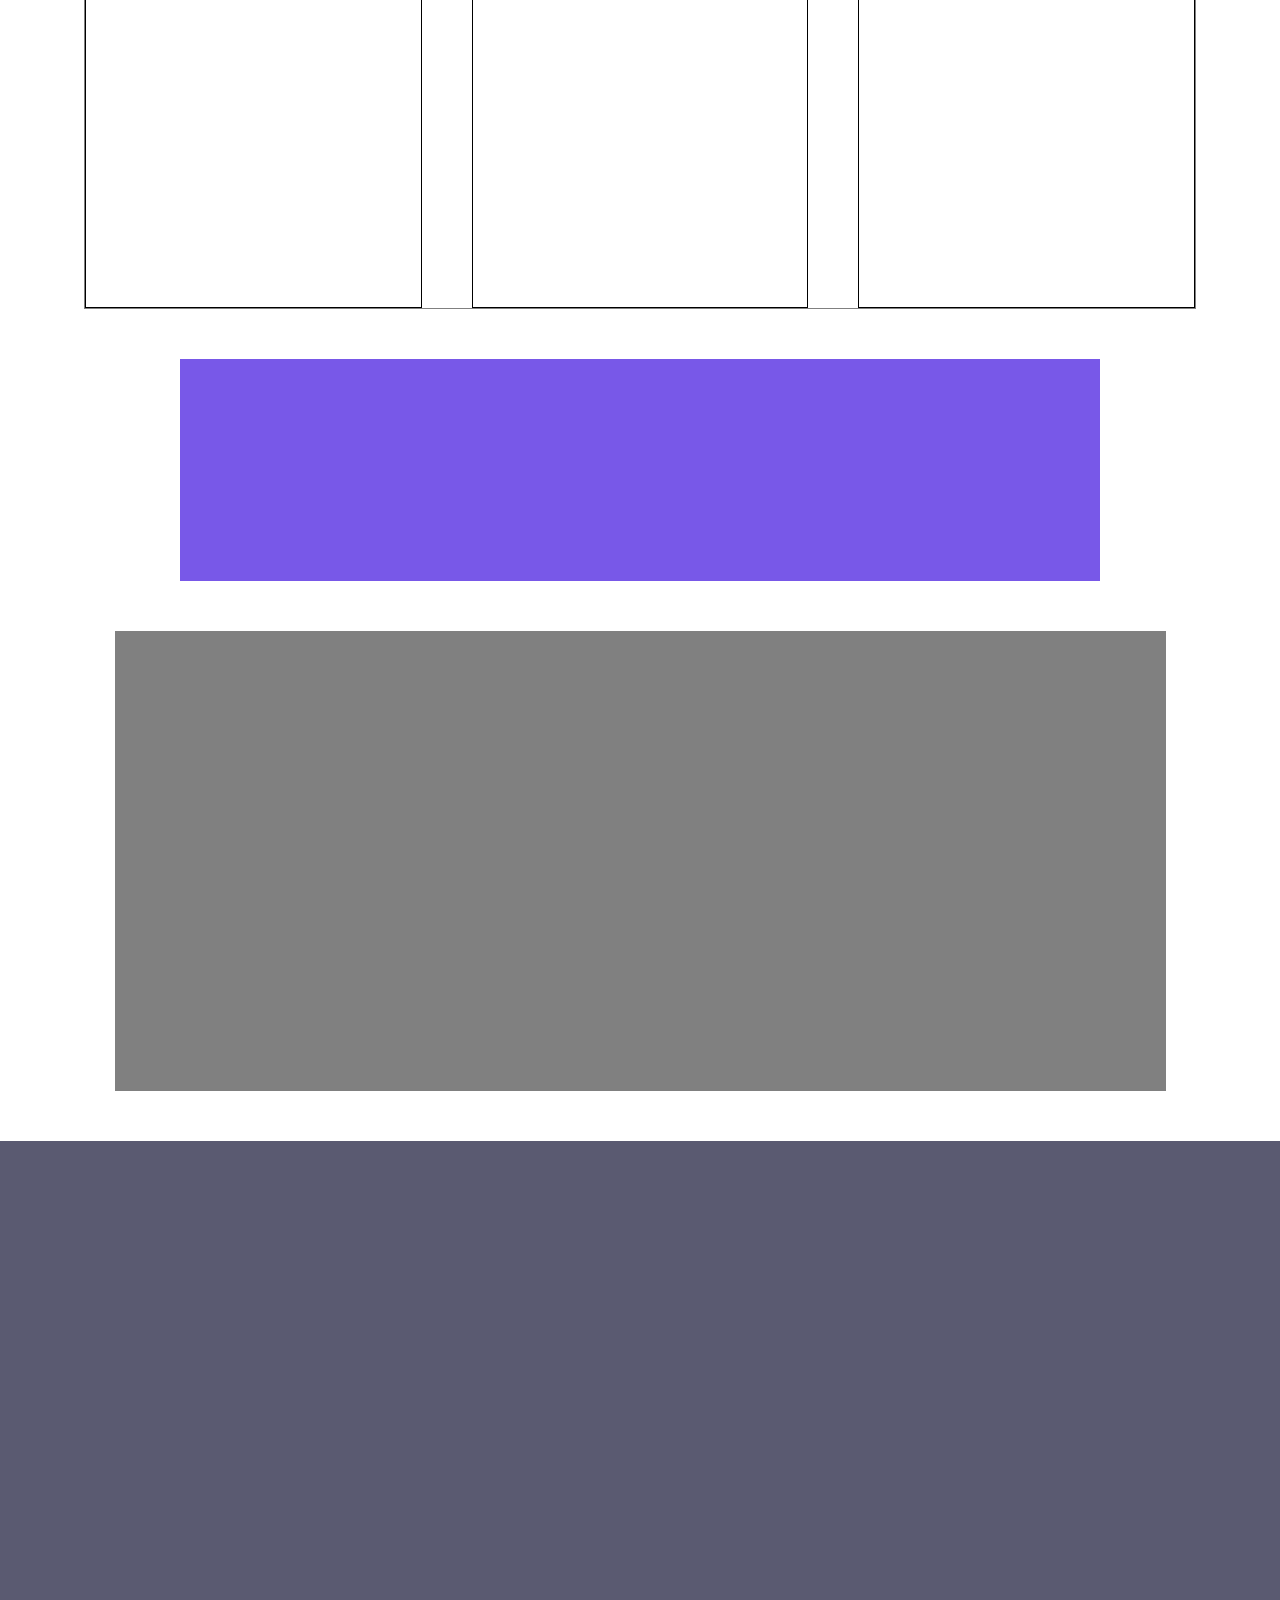
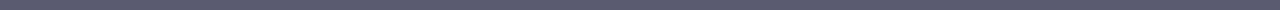
==== commit 8f8095be: "Adicionando imagens ao site" ====
--- a/index.html
+++ b/index.html
@@ -34,6 +34,9 @@
     
     <div class="div-topo" id="div3">
 
+        <img class="img-div3" id="img1-div3" src="Imagens/Formas.png" alt="Formas geométricas">
+        <img class="img-div3"  id="img2-div3" src="Imagens/image 68.png" alt="Homem de óculos">
+
         <h1 id="h1-div3">Conheça nossa 
             <br>
             rede credenciada</h1>
--- a/CSS/estilo.css
+++ b/CSS/estilo.css
@@ -35,6 +35,9 @@
 }
 .p-div1{
     color: white;
+}
+.img-div3{
+    float: right;
 }
 #div1{
     width: 100%;
